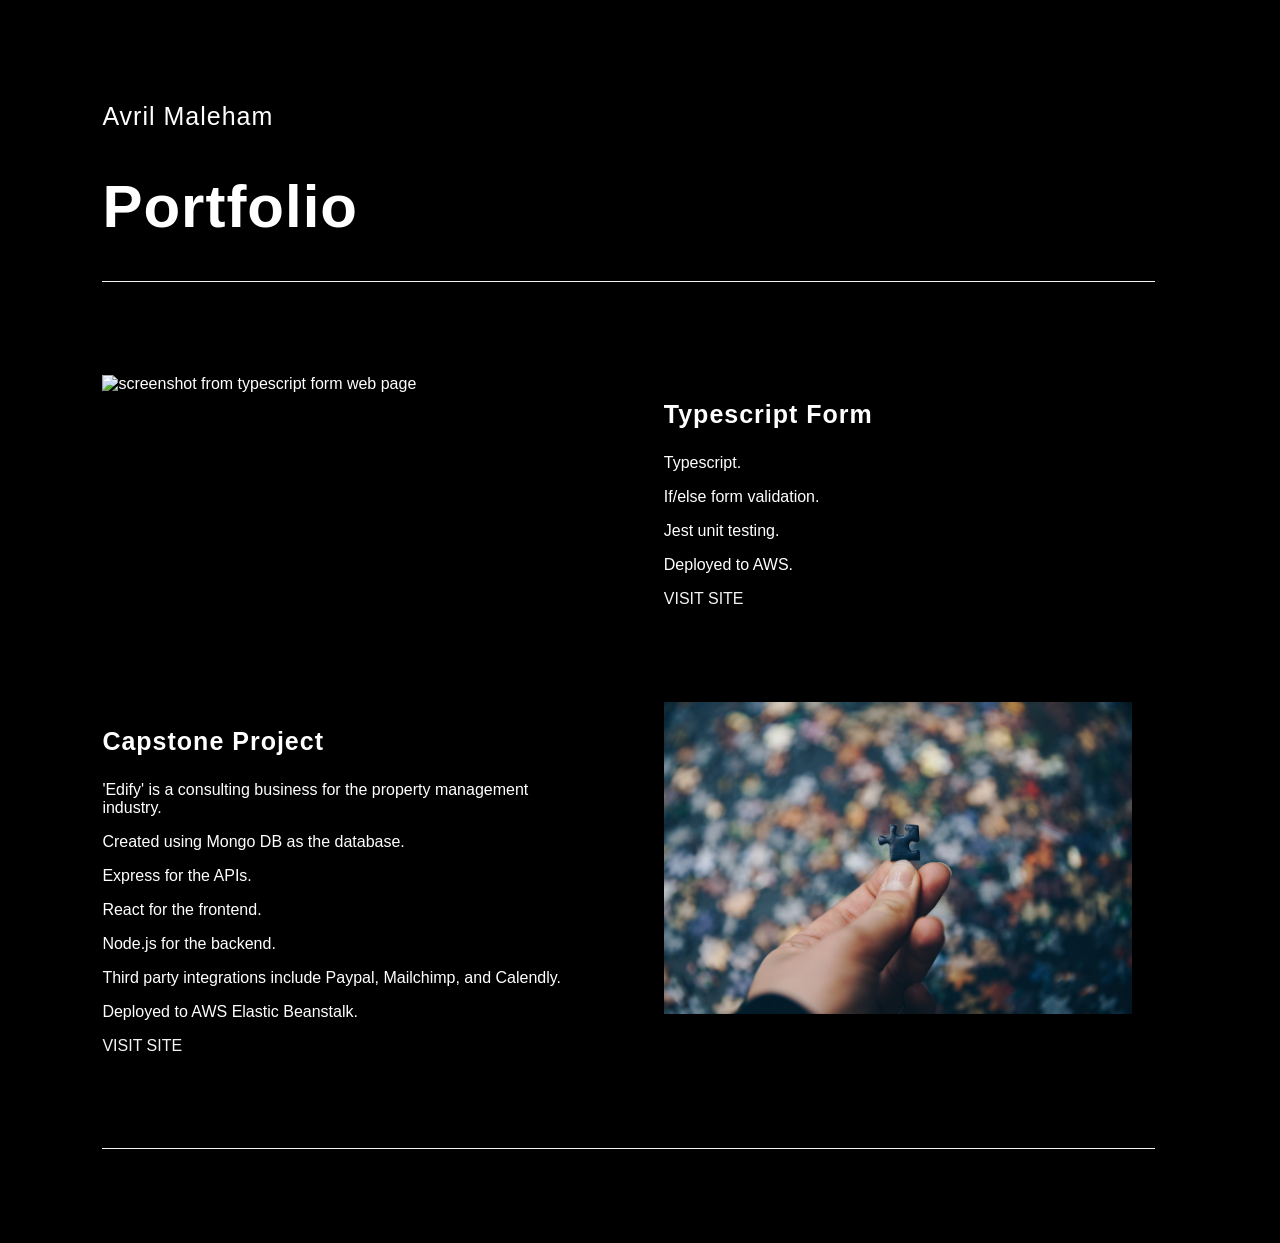
==== index.html @ a9ad0fda "chore: change image to jpg" ====
<!DOCTYPE html>
<html>
  <head>
    <title>Avril Maleham Portfolio</title>
    <link rel="stylesheet" href="styles.css" />
    <link rel="icon" href="assets/AM.png" />
    <meta name="viewport" content="width=device-width, initial-scale=1" />
  </head>
  <body>
    <header>
      <p class="name">Avril Maleham</p>
      <h1>Portfolio</h1>
      <div class="break"></div>
    </header>
    <main>
      <div class="boxOne">
        <div class="left">
          <img src="assets/typescriptForm.jpg" alt="screenshot from typescript form web page" />
        </div>
         <div class="right">
          <h3>Typescript Form</h3>
          <p>Typescript.</p>
          <p>If/else form validation.</p>
          <p>Jest unit testing.</p>
          <p>Deployed to AWS.</p>
          <a href="http://newtypescript-env.eba-jjqefp68.ap-southeast-1.elasticbeanstalk.com/" target="_blank">VISIT SITE</a>
        </div>
      </div>

      <div class="boxOne">
        <div class="left">
          <h3>Capstone Project</h3>
          <p>'Edify' is a consulting business for the property management industry.</p>
          <p>Created using Mongo DB as the database.</p>
          <p>Express for the APIs.</p>
          <p>React for the frontend.</p>
          <p>Node.js for the backend.</p>
          <p>Third party integrations include Paypal, Mailchimp, and Calendly.</p>
          <p>Deployed to AWS Elastic Beanstalk.</p>
          <a href="http://edify-env.eba-e3b7sa4d.ap-southeast-1.elasticbeanstalk.com/" target="_blank">VISIT SITE</a>
        </div>
         <div class="right">
          <img src="assets/homeBanner.jpg" alt="puzzle piece" />
        </div>
      </div>
    </main>
    <footer><div class="break"></div></footer>
  </body>
</html>
---- styles.css ----
body {
  background-color: black;
  color: #fff;
  font-family: sans-serif;
  margin-left: 8%;
  margin-top: 8%;
}

.break {
  background-color: #f4f4f4;
  height: 1px;
  width: 90%;
}

h1 {
  font-size: 60px;
  letter-spacing: 1px;
}

.name {
  font-size: 25px;
  letter-spacing: 1px;
}

.boxOne {
  display: flex;
}

.left {
  margin-top: 8%;
  width: 40%;
}

.right {
  margin-top: 8%;
  width: 40%;
  margin-left: 8%;
  margin-right: 8%;
}

img {
  width: 100%;
}

h3 {
  font-size: 25px;
  letter-spacing: 1px;
}

footer {
  margin-top: 8%;
  margin-bottom: 8%;
}

a {
  color: #f4f4f4;
  text-decoration: none;
}

a:hover {
  color: #fff;
  text-decoration: underline;
}

@media (max-width: 1261px) {
  .right {
    margin-top: 6%;
  }
}

@media (max-width: 1200px) {
  .right {
    margin-top: 5%;
  }
}

@media (max-width: 800px) {
  .boxOne {
    display: flex;
    flex-direction: column;
    align-items: center;
  }
  .right {
    margin-left: 0%;
    width: 90%;
  }
  .left {
    width: 90%;
    margin-right: 8%;
  }
}

@media (max-width: 350px) {
  h1 {
    font-size: 50px;
  }
  .name {
    font-size: 20px;
  }
  h3 {
    font-size: 20px;
  }
  p {
    font-size: 15px;
  }
  a {
    font-size: 15px;
  }
}
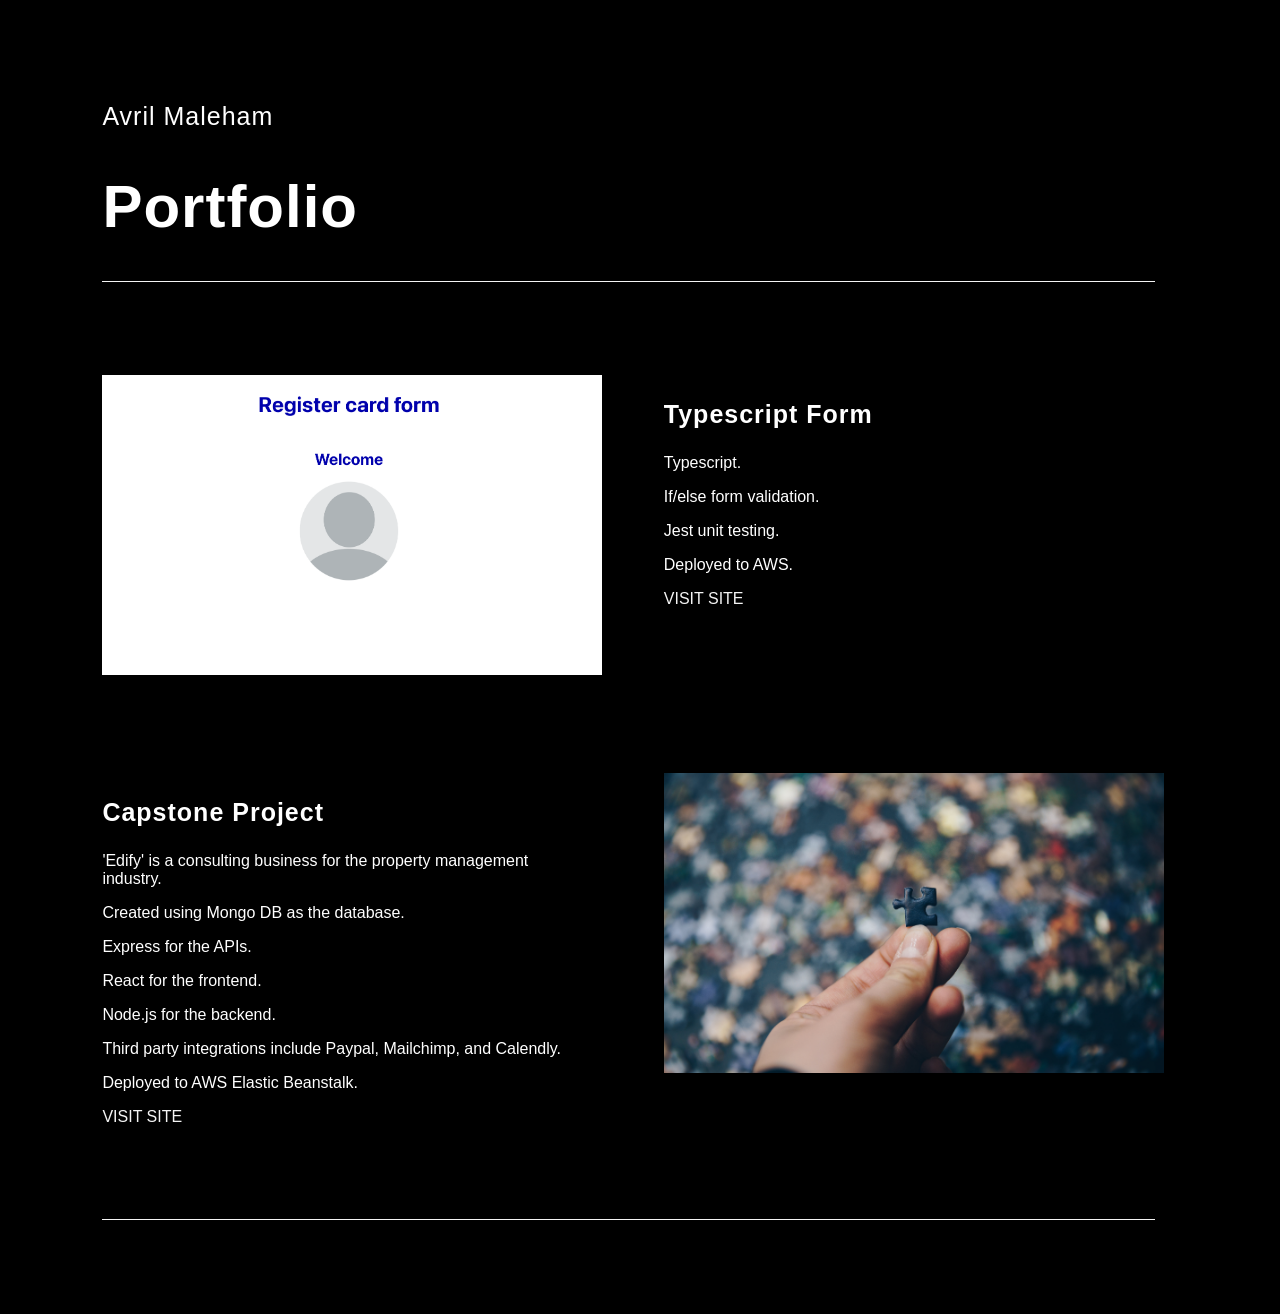
==== commit 0c718e26: "style: add image height" ====
--- a/index.html
+++ b/index.html
@@ -15,7 +15,7 @@
     <main>
       <div class="boxOne">
         <div class="left">
-          <img src="assets/typescriptForm.jpg" alt="screenshot from typescript form web page" />
+          <img src="assets/typescriptForm.png" alt="screenshot from typescript form web page" />
         </div>
          <div class="right">
           <h3>Typescript Form</h3>
--- a/styles.css
+++ b/styles.css
@@ -39,7 +39,9 @@
 }
 
 img {
-  width: 100%;
+  width: 500px; 
+  height: 300px; 
+  object-fit: cover;
 }
 
 h3 {
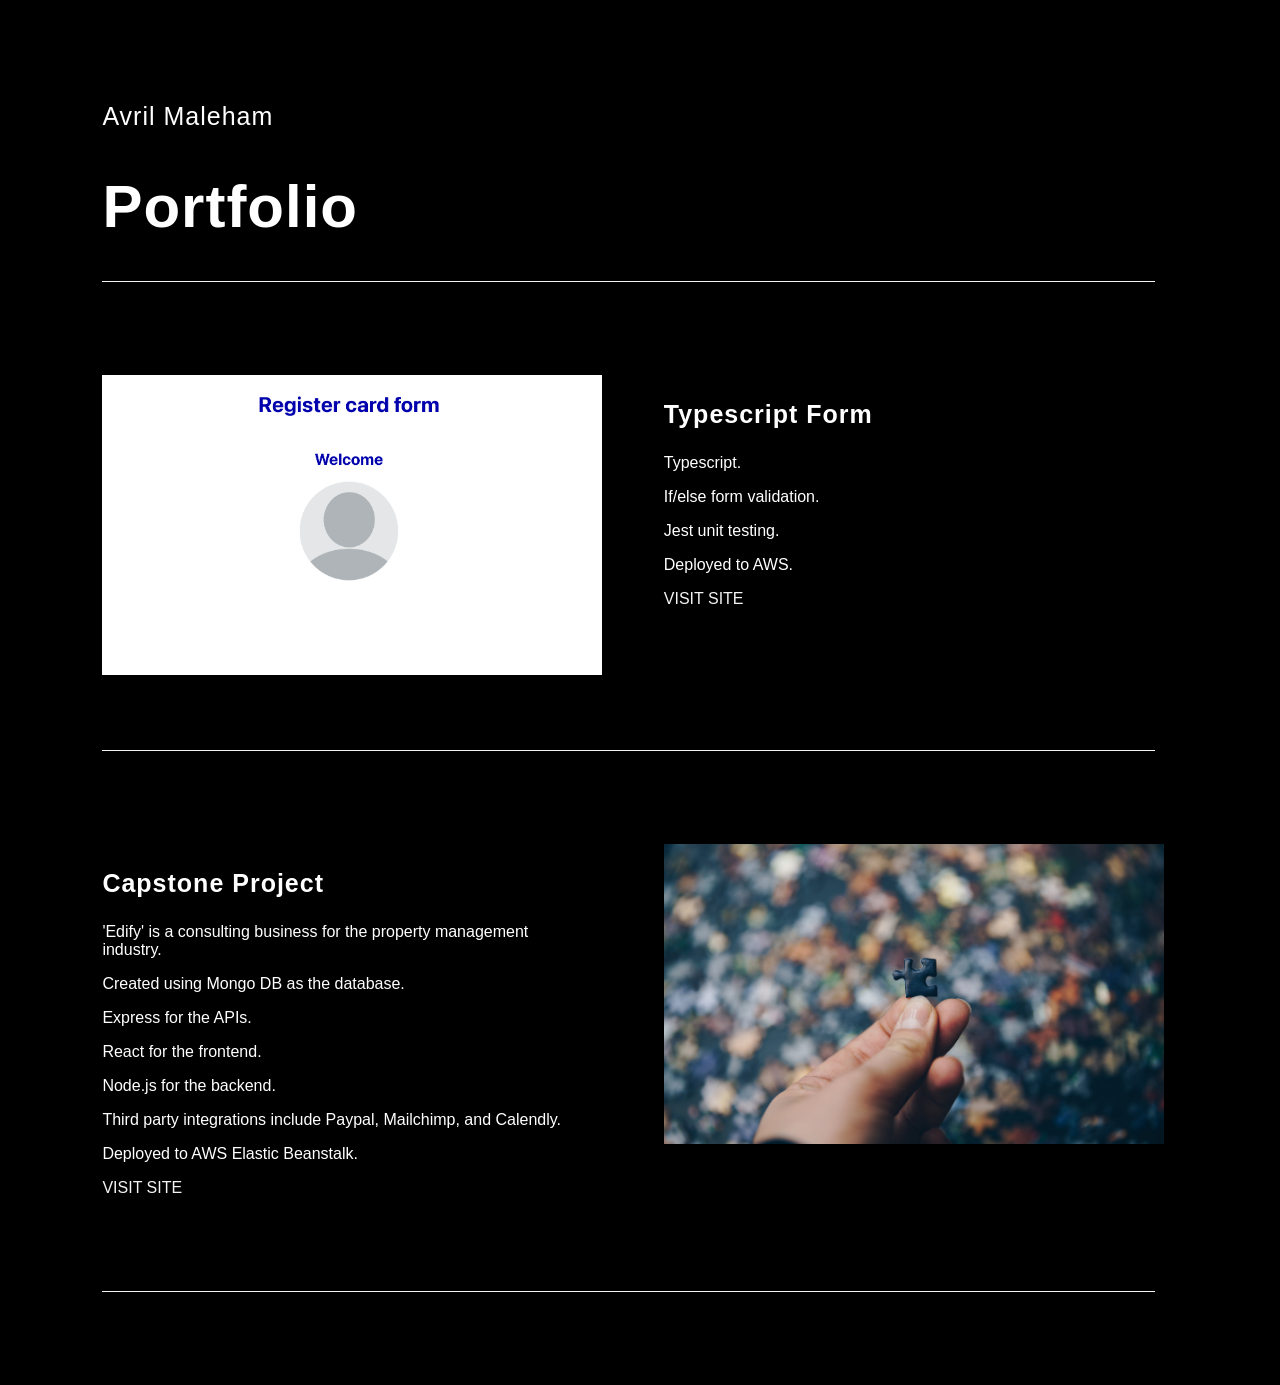
==== commit aa1115c6: "style: make responsive" ====
--- a/index.html
+++ b/index.html
@@ -26,7 +26,8 @@
           <a href="http://newtypescript-env.eba-jjqefp68.ap-southeast-1.elasticbeanstalk.com/" target="_blank">VISIT SITE</a>
         </div>
       </div>
-
+      <div class="break"></div>
+      
       <div class="boxOne">
         <div class="left">
           <h3>Capstone Project</h3>
--- a/styles.css
+++ b/styles.css
@@ -24,6 +24,7 @@
 
 .boxOne {
   display: flex;
+  margin-bottom: 6%;
 }
 
 .left {
@@ -64,19 +65,11 @@
   text-decoration: underline;
 }
 
-@media (max-width: 1261px) {
-  .right {
-    margin-top: 6%;
-  }
-}
 
 @media (max-width: 1200px) {
   .right {
     margin-top: 5%;
   }
-}
-
-@media (max-width: 800px) {
   .boxOne {
     display: flex;
     flex-direction: column;
@@ -89,6 +82,21 @@
   .left {
     width: 90%;
     margin-right: 8%;
+  }
+}
+
+
+@media (max-width: 585px) {
+  img {
+    width: 400px; 
+    height: 240px; 
+  }
+}
+
+@media (max-width: 475px) {
+  img {
+    width: 300px; 
+    height: 180px; 
   }
 }
 
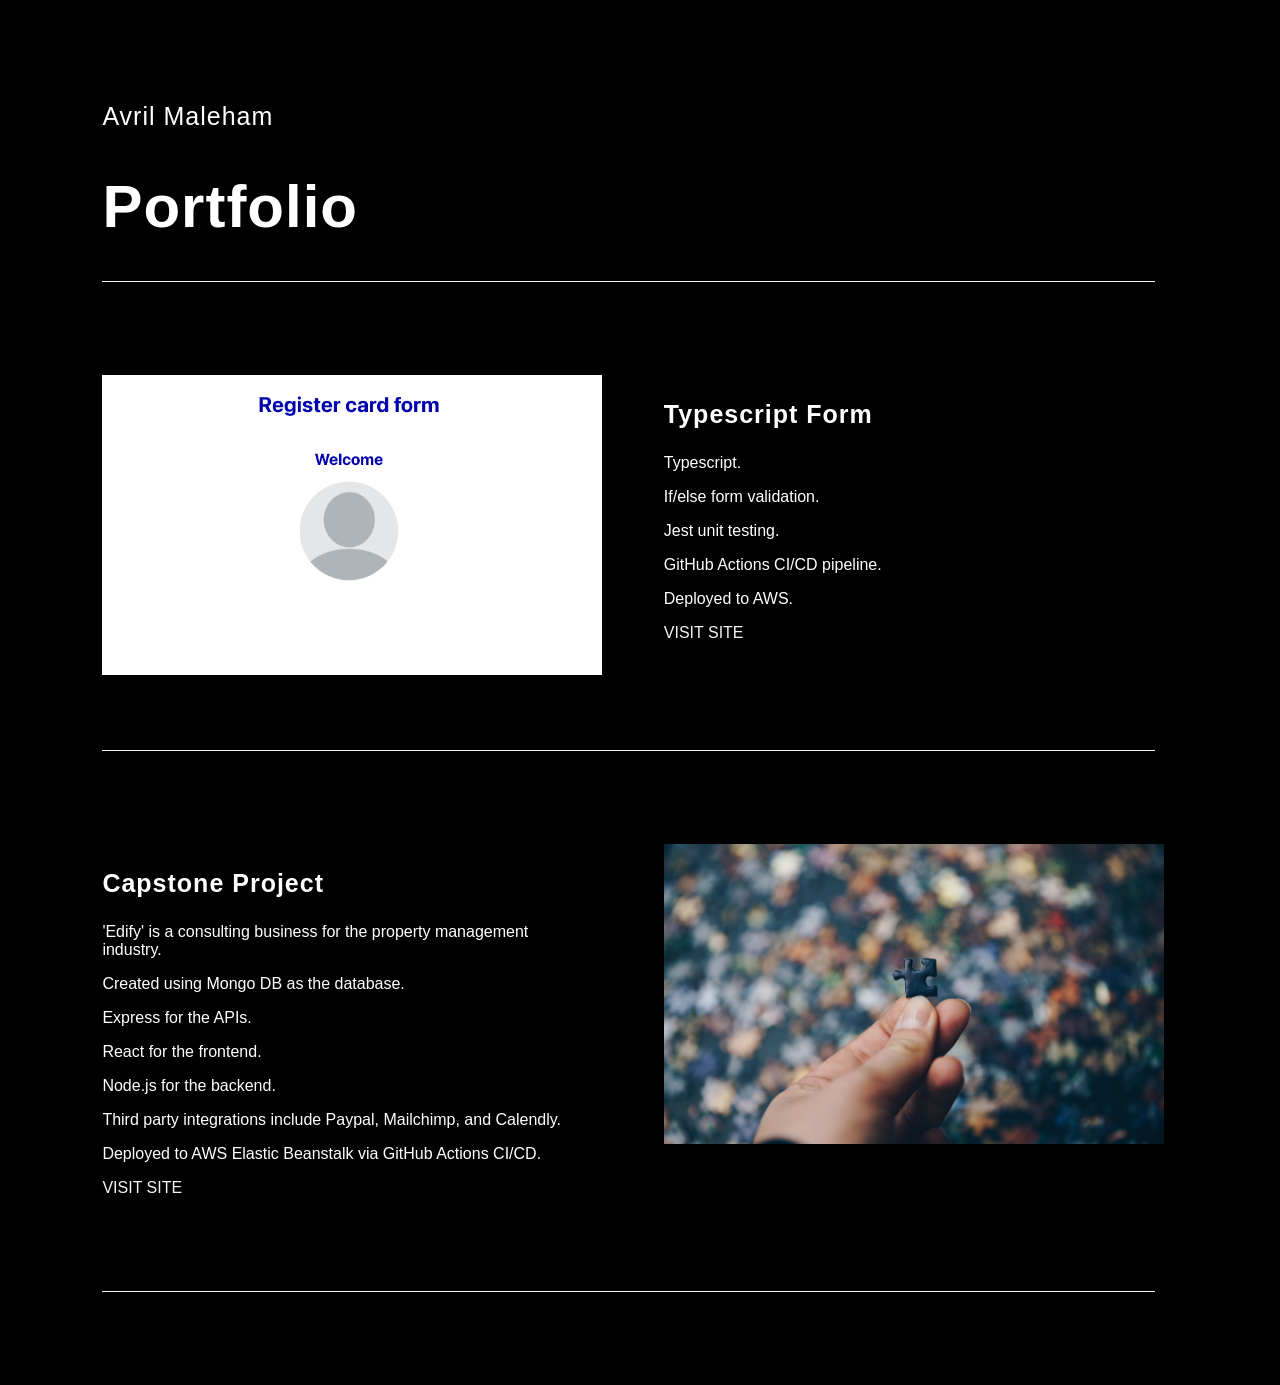
==== commit 345cce83: "chore: final tweak of text:" ====
--- a/index.html
+++ b/index.html
@@ -22,12 +22,13 @@
           <p>Typescript.</p>
           <p>If/else form validation.</p>
           <p>Jest unit testing.</p>
+          <p>GitHub Actions CI/CD pipeline.</p>
           <p>Deployed to AWS.</p>
           <a href="http://newtypescript-env.eba-jjqefp68.ap-southeast-1.elasticbeanstalk.com/" target="_blank">VISIT SITE</a>
         </div>
       </div>
       <div class="break"></div>
-      
+
       <div class="boxOne">
         <div class="left">
           <h3>Capstone Project</h3>
@@ -37,7 +38,7 @@
           <p>React for the frontend.</p>
           <p>Node.js for the backend.</p>
           <p>Third party integrations include Paypal, Mailchimp, and Calendly.</p>
-          <p>Deployed to AWS Elastic Beanstalk.</p>
+          <p>Deployed to AWS Elastic Beanstalk via GitHub Actions CI/CD.</p>
           <a href="http://edify-env.eba-e3b7sa4d.ap-southeast-1.elasticbeanstalk.com/" target="_blank">VISIT SITE</a>
         </div>
          <div class="right">
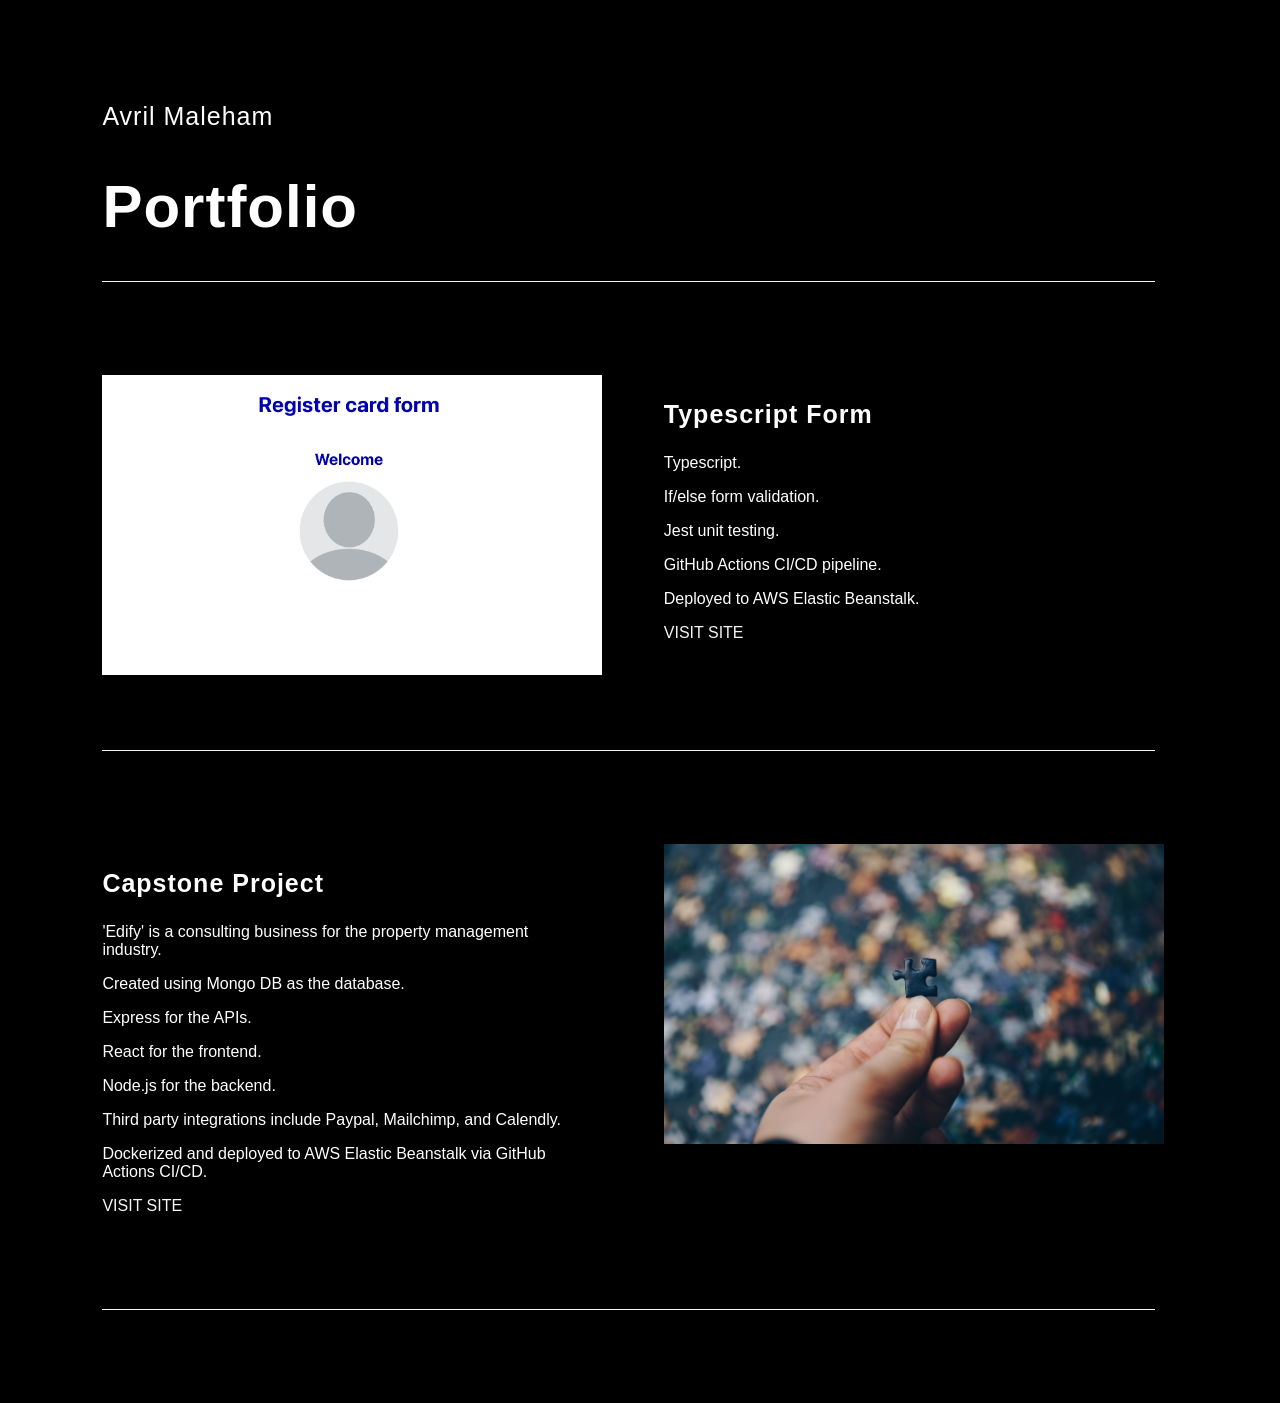
==== commit f0429891: "chore: edit descriptions" ====
--- a/index.html
+++ b/index.html
@@ -23,7 +23,7 @@
           <p>If/else form validation.</p>
           <p>Jest unit testing.</p>
           <p>GitHub Actions CI/CD pipeline.</p>
-          <p>Deployed to AWS.</p>
+          <p>Deployed to AWS Elastic Beanstalk.</p>
           <a href="http://newtypescript-env.eba-jjqefp68.ap-southeast-1.elasticbeanstalk.com/" target="_blank">VISIT SITE</a>
         </div>
       </div>
@@ -38,7 +38,7 @@
           <p>React for the frontend.</p>
           <p>Node.js for the backend.</p>
           <p>Third party integrations include Paypal, Mailchimp, and Calendly.</p>
-          <p>Deployed to AWS Elastic Beanstalk via GitHub Actions CI/CD.</p>
+          <p>Dockerized and deployed to AWS Elastic Beanstalk via GitHub Actions CI/CD.</p>
           <a href="http://edify-env.eba-e3b7sa4d.ap-southeast-1.elasticbeanstalk.com/" target="_blank">VISIT SITE</a>
         </div>
          <div class="right">
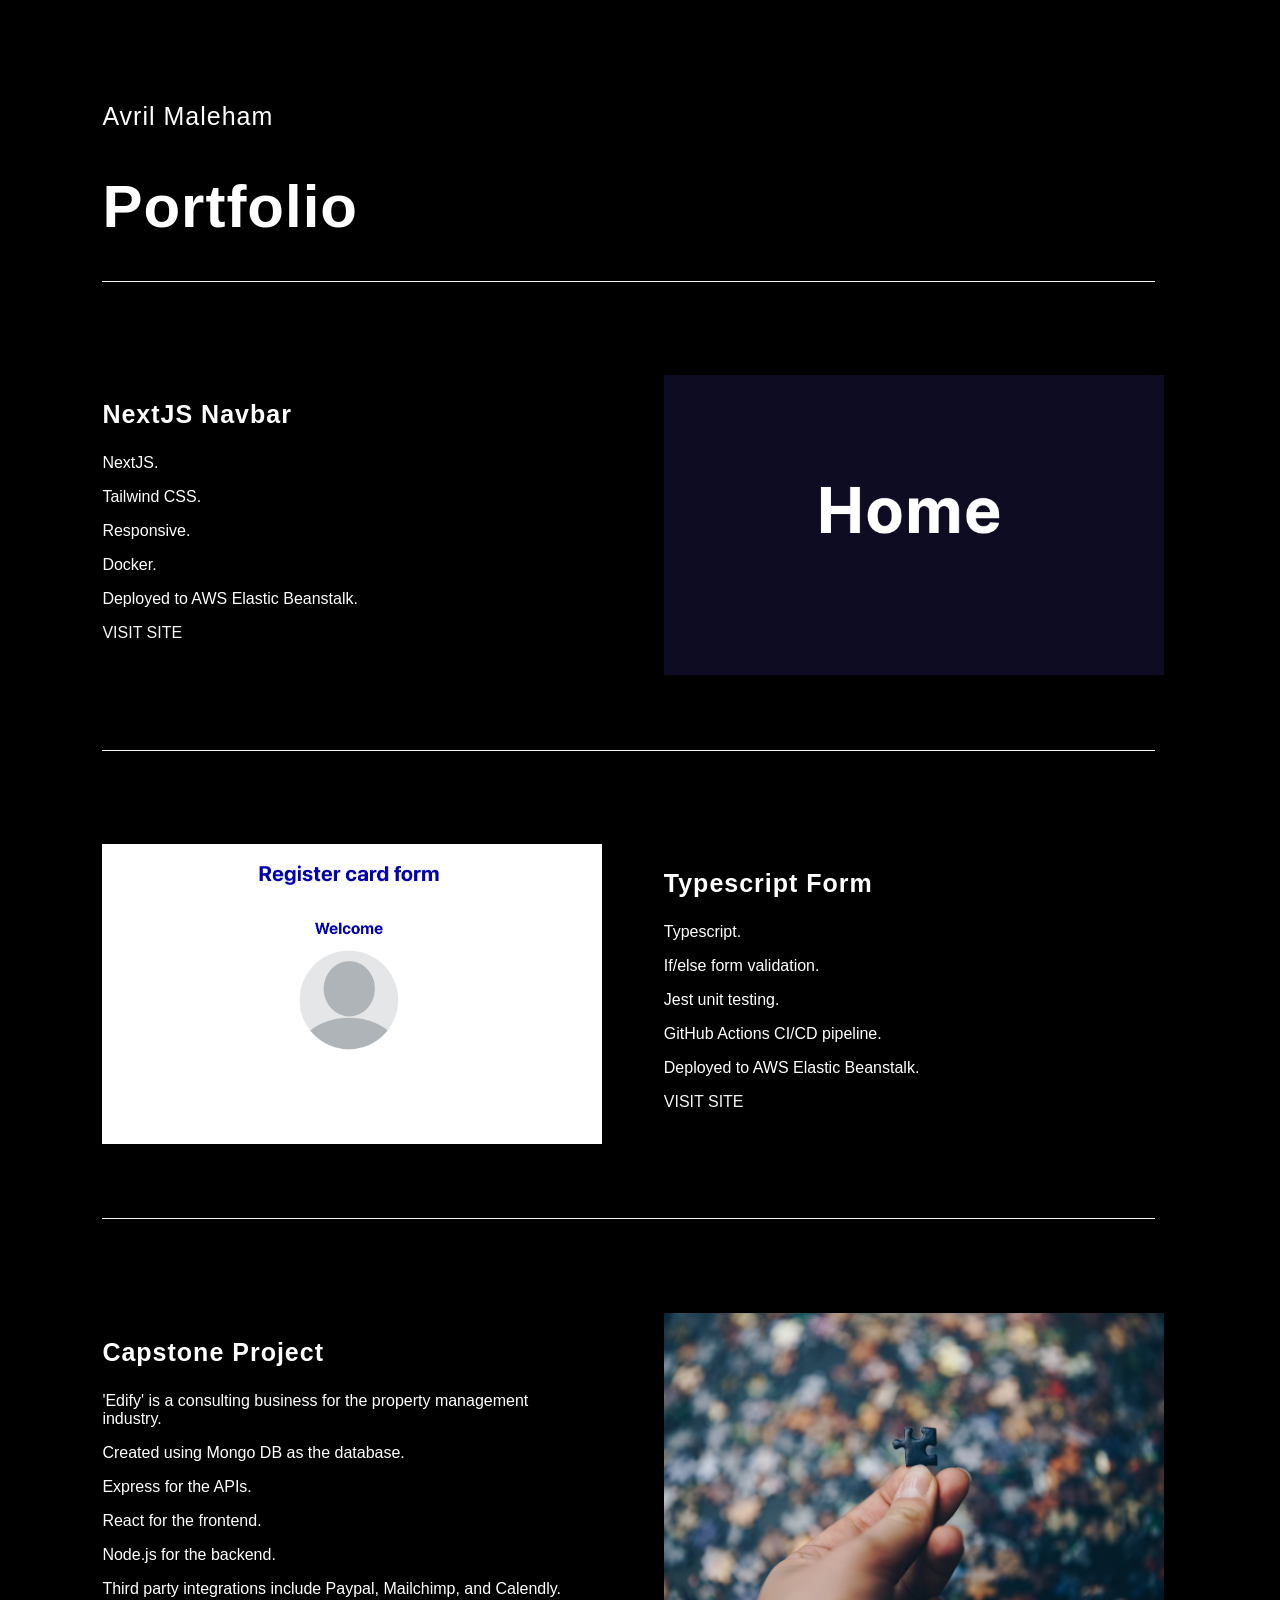
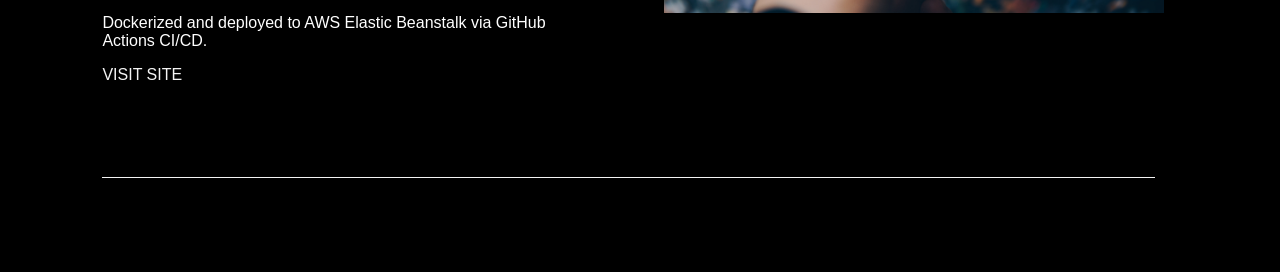
==== commit 51a529c7: "feat: next js navbar bio" ====
--- a/index.html
+++ b/index.html
@@ -13,6 +13,23 @@
       <div class="break"></div>
     </header>
     <main>
+
+      <div class="boxOne">
+        <div class="left">
+          <h3>NextJS Navbar</h3>
+          <p>NextJS.</p>
+          <p>Tailwind CSS.</p>
+          <p>Responsive.</p>
+          <p>Docker.</p>
+          <p>Deployed to AWS Elastic Beanstalk.</p>
+          <a href="http://navbar-env.eba-cae4ujsj.ap-southeast-1.elasticbeanstalk.com/" target="_blank">VISIT SITE</a>
+        </div>
+         <div class="right">
+          <img src="assets/navbarApp.png" alt="screenshot from nextjs navbar web page" />
+        </div>
+      </div>
+      <div class="break"></div>
+
       <div class="boxOne">
         <div class="left">
           <img src="assets/typescriptForm.png" alt="screenshot from typescript form web page" />
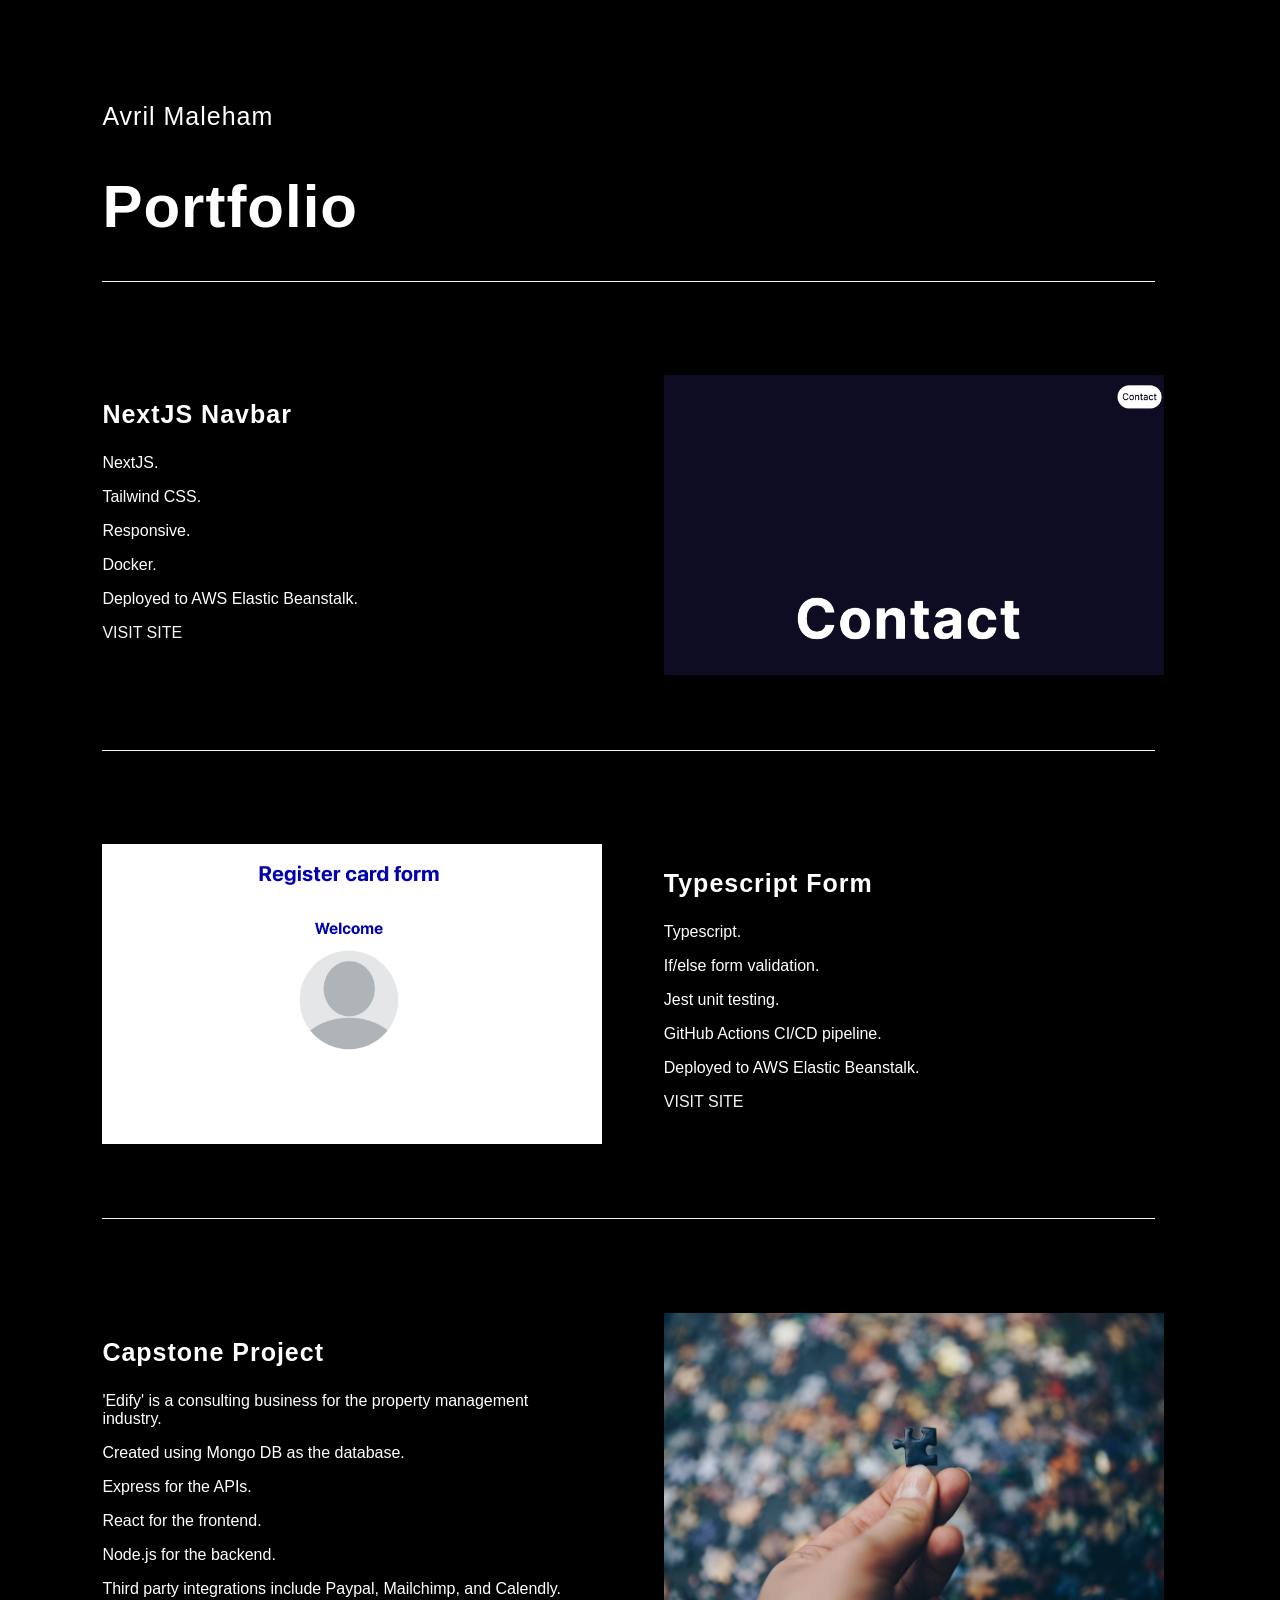
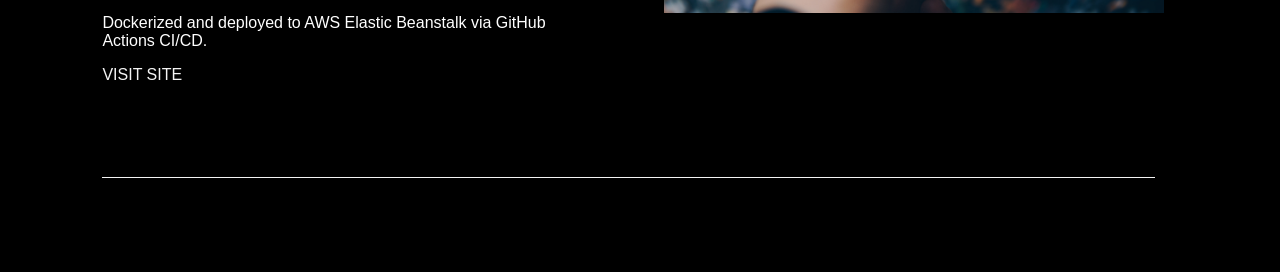
==== commit 077ac1f3: "feat: next js navbar bio" ====
--- a/index.html
+++ b/index.html
@@ -25,7 +25,7 @@
           <a href="http://navbar-env.eba-cae4ujsj.ap-southeast-1.elasticbeanstalk.com/" target="_blank">VISIT SITE</a>
         </div>
          <div class="right">
-          <img src="assets/navbarApp.png" alt="screenshot from nextjs navbar web page" />
+          <img src="assets/navbar.png" alt="screenshot from nextjs navbar web page" />
         </div>
       </div>
       <div class="break"></div>
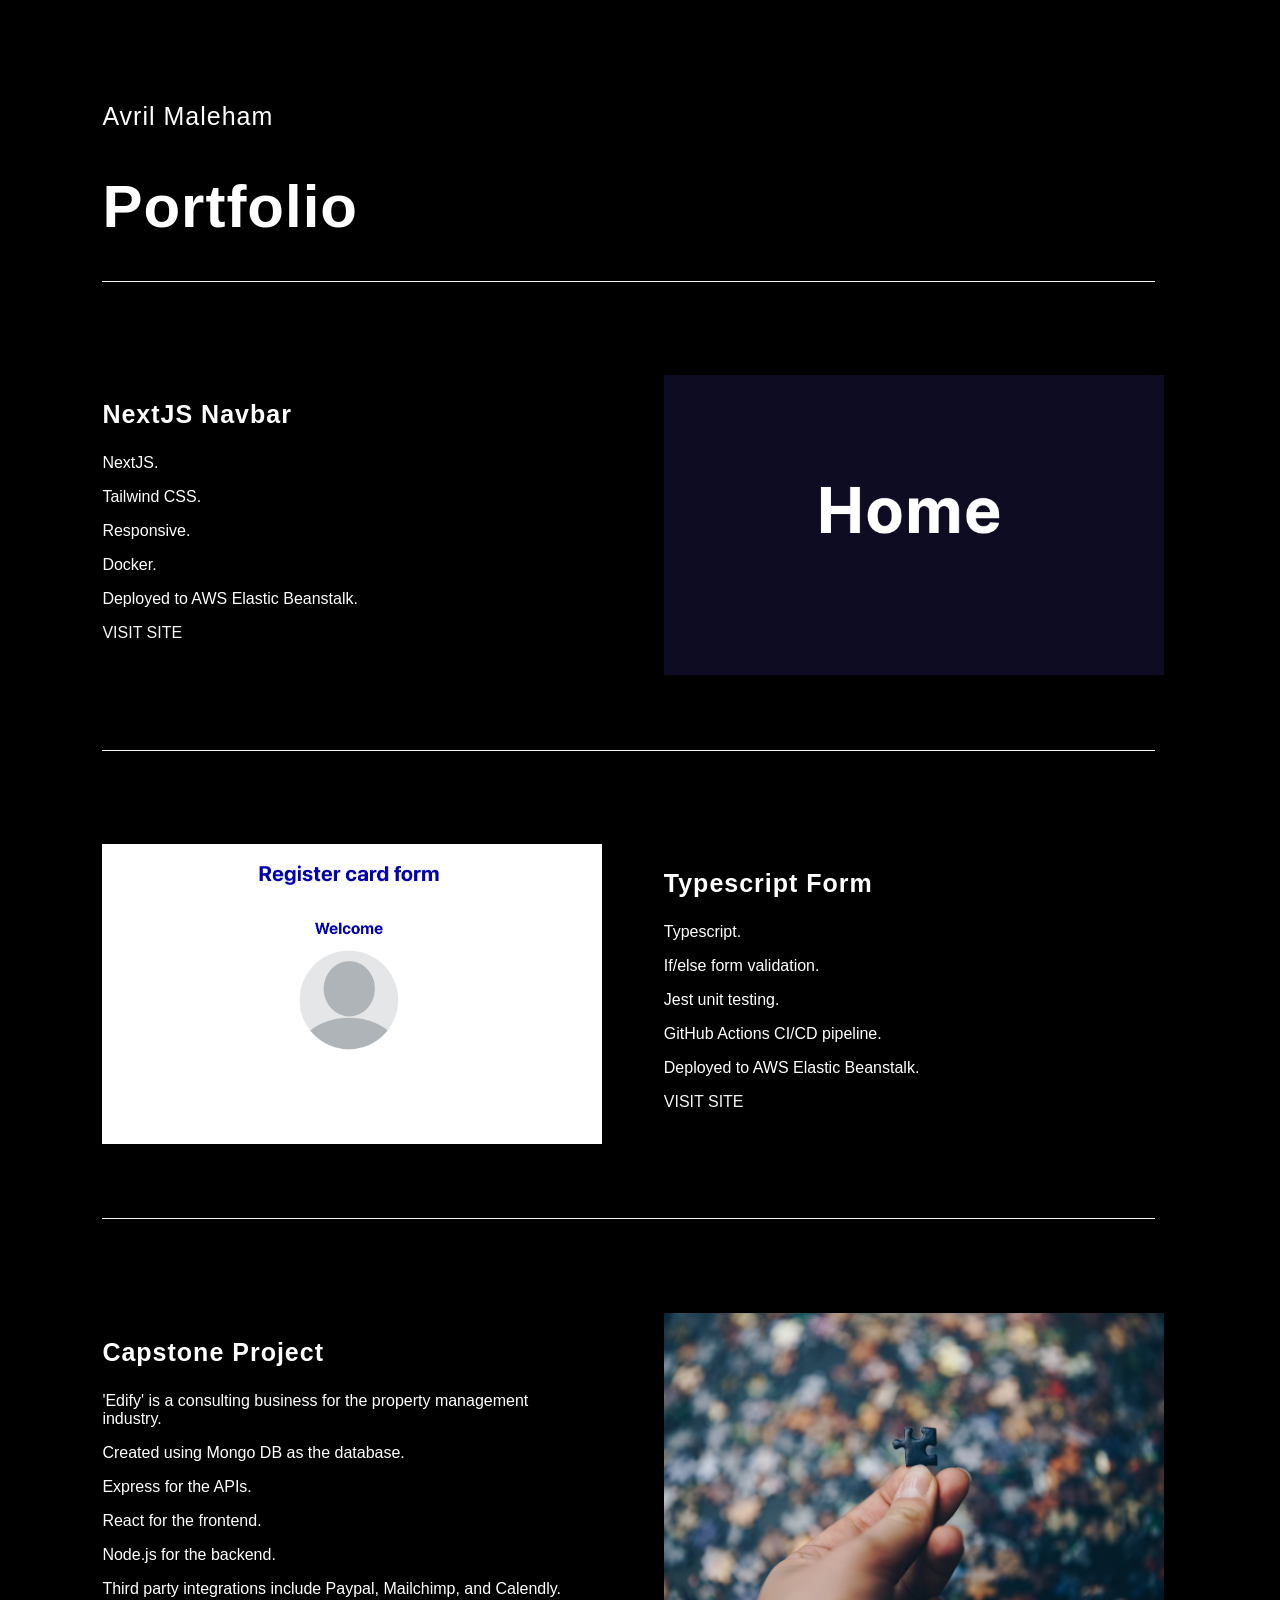
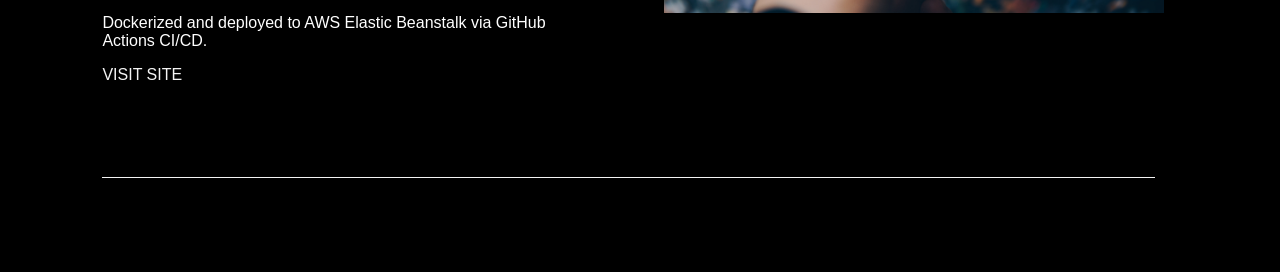
==== commit 056e958a: "feat: next js navbar bio" ====
--- a/index.html
+++ b/index.html
@@ -25,7 +25,7 @@
           <a href="http://navbar-env.eba-cae4ujsj.ap-southeast-1.elasticbeanstalk.com/" target="_blank">VISIT SITE</a>
         </div>
          <div class="right">
-          <img src="assets/navbar.png" alt="screenshot from nextjs navbar web page" />
+          <img src="assets/navbarApp.png" alt="screenshot from nextjs navbar web page" />
         </div>
       </div>
       <div class="break"></div>
